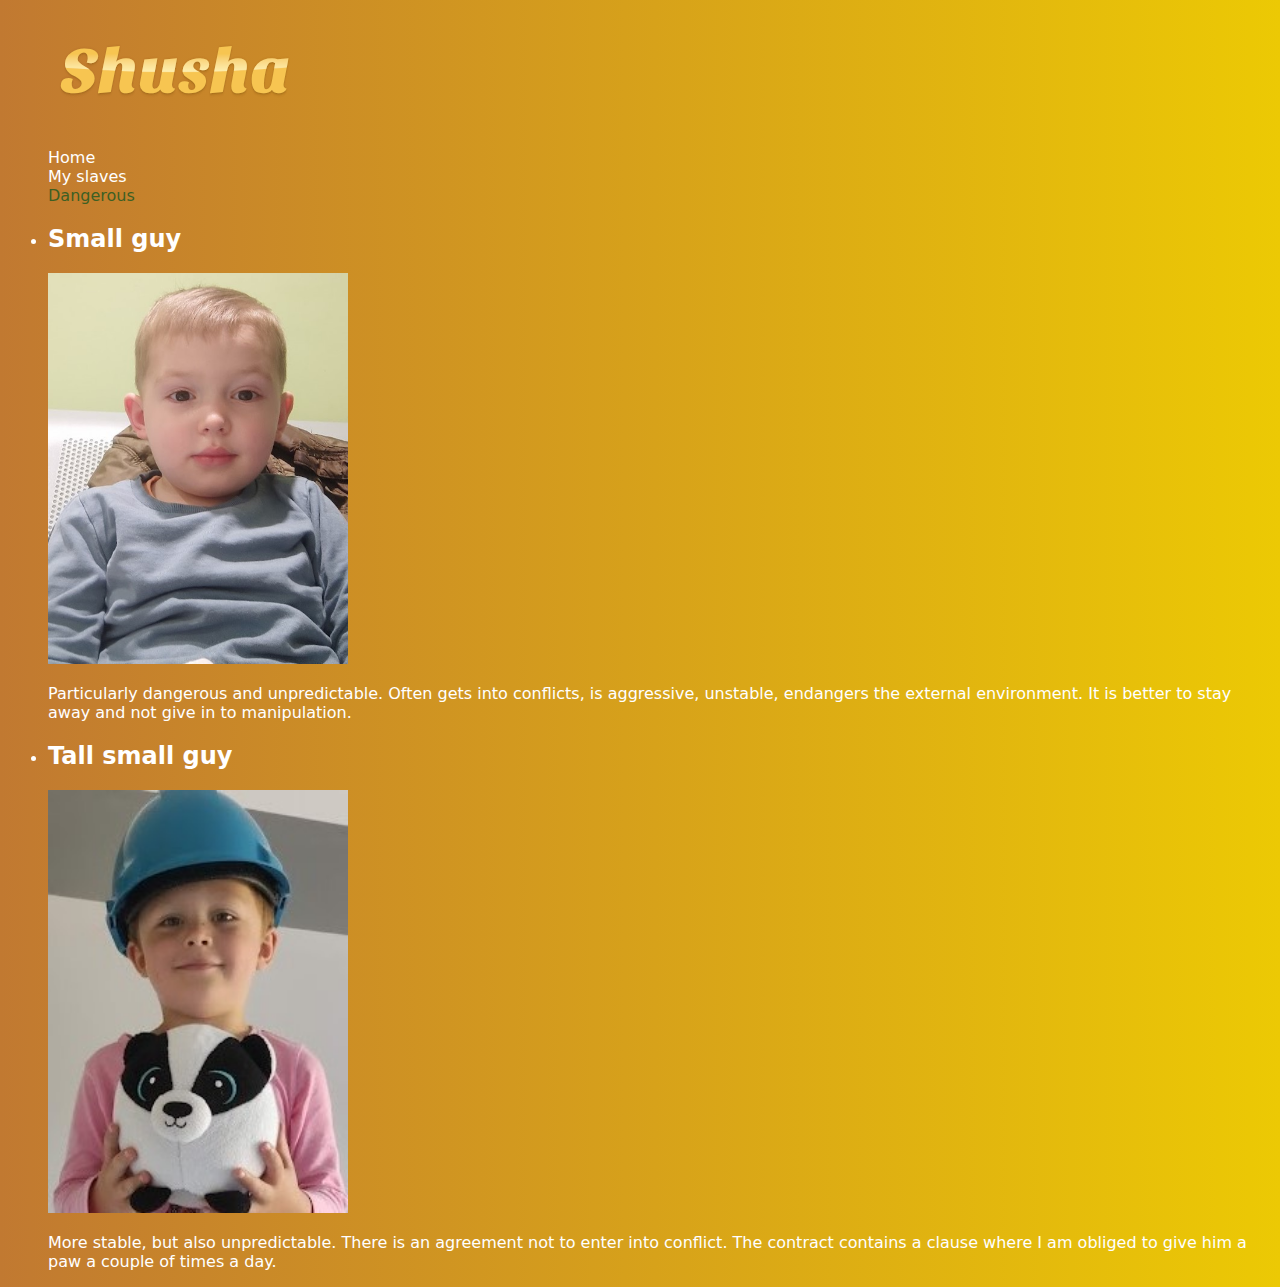
==== Dangerous2.html @ cdcc5c2c "создаём" ====
<!DOCTYPE html>
<html lang="en">
  <head>
    <meta charset="UTF-8" />
    <meta name="viewport" content="width=device-width, initial-scale=1.0" />
    <title>Document</title>
    <link rel="stylesheet" href="./css/styles.css" />
  </head>
  <body>
    <header>
      <a href="./index2.html"><img src="Shusha.png" alt="Logo" /></a>
      <nav>
        <ul class="site-nav">
          <li><a href="./index2.html">Home</a></li>
          <li><a href="./Slaves2.html">My slaves</a></li>
          <li><a href="./Dangerous2.html" class="current">Dangerous</a></li>
        </ul>
      </nav>
    </header>
    <main>
      <section>
        <ul>
          <li>
            <h2 class="title">Small guy</h2>
            <img src="./Dangerous/Patryk.jpg" width="300" alt="" />
            <p>
              Particularly dangerous and unpredictable. Often gets into
              conflicts, is aggressive, unstable, endangers the external
              environment. It is better to stay away and not give in to
              manipulation.
            </p>
          </li>
          <li>
            <h2 class="title">Tall small guy</h2>
            <img src="./Dangerous/Filip.jpg" width="300" alt="" />
            <p>
              More stable, but also unpredictable. There is an agreement not to
              enter into conflict. The contract contains a clause where I am
              obliged to give him a paw a couple of times a day.
            </p>
          </li>
        </ul>
      </section>
    </main>
  </body>
</html>
---- css/styles.css ----
:root {
  --primary-text-color: #ffffff;
  --title-text-color: #f5e23b;
  --accent-color: #3d5f23;
}

body {
  font-family: "Underdog", system-ui;
  font-weight: 400;
  font-style: normal;
  color: var(--primary-text-color);
  background: linear-gradient(90deg, #c17931, #ecc904);
}

a {
  text-decoration: none;
}

.site-nav a {
  color: var(--primary-text-color);
}

.site-nav a:hover,
.site-nav a:focus {
  color: var(--accent-color);
}

.site-nav .current {
  color: var(--accent-color);
}

.site-nav {
  list-style: none;
}

.hero .title {
  color: var(--title-text-color);
}

.hero img {
  border-radius: 50%;
}
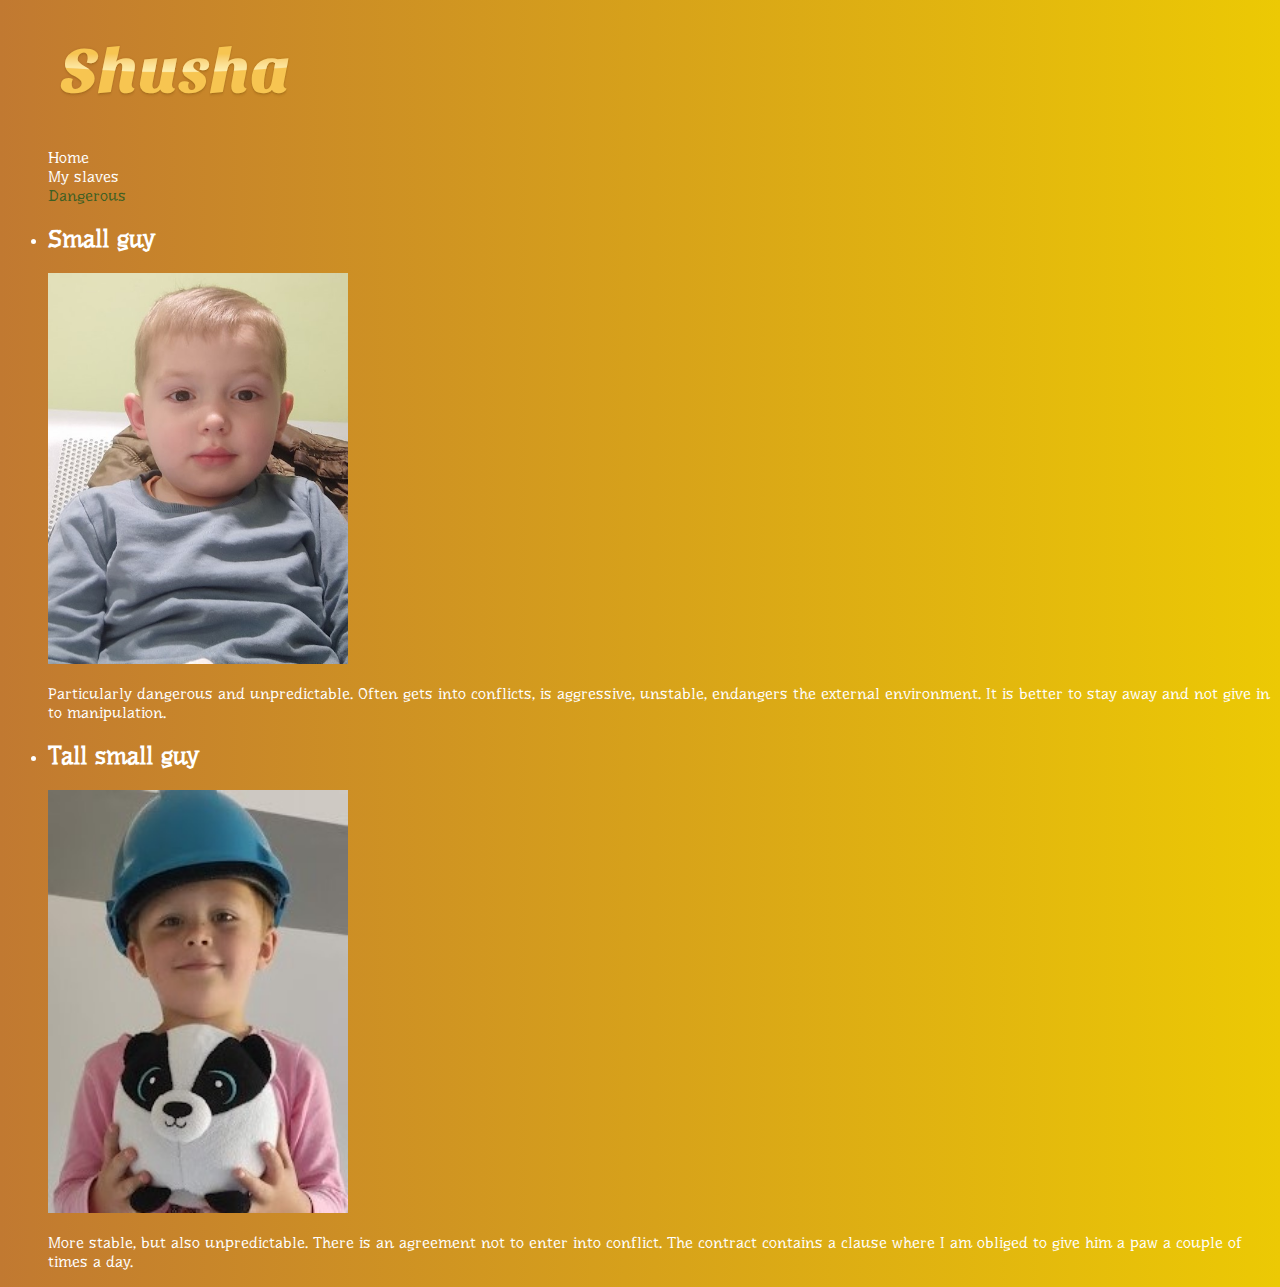
==== commit 6c60ae35: "добавил шрифт 2 страницам" ====
--- a/Dangerous2.html
+++ b/Dangerous2.html
@@ -5,13 +5,19 @@
     <meta name="viewport" content="width=device-width, initial-scale=1.0" />
     <title>Document</title>
     <link rel="stylesheet" href="./css/styles.css" />
+    <link rel="preconnect" href="https://fonts.googleapis.com" />
+    <link rel="preconnect" href="https://fonts.gstatic.com" crossorigin />
+    <link
+      href="https://fonts.googleapis.com/css2?family=Underdog&display=swap"
+      rel="stylesheet"
+    />
   </head>
   <body>
     <header>
-      <a href="./index2.html"><img src="Shusha.png" alt="Logo" /></a>
+      <a href="./index.html"><img src="Shusha.png" alt="Logo" /></a>
       <nav>
         <ul class="site-nav">
-          <li><a href="./index2.html">Home</a></li>
+          <li><a href="./index.html">Home</a></li>
           <li><a href="./Slaves2.html">My slaves</a></li>
           <li><a href="./Dangerous2.html" class="current">Dangerous</a></li>
         </ul>
